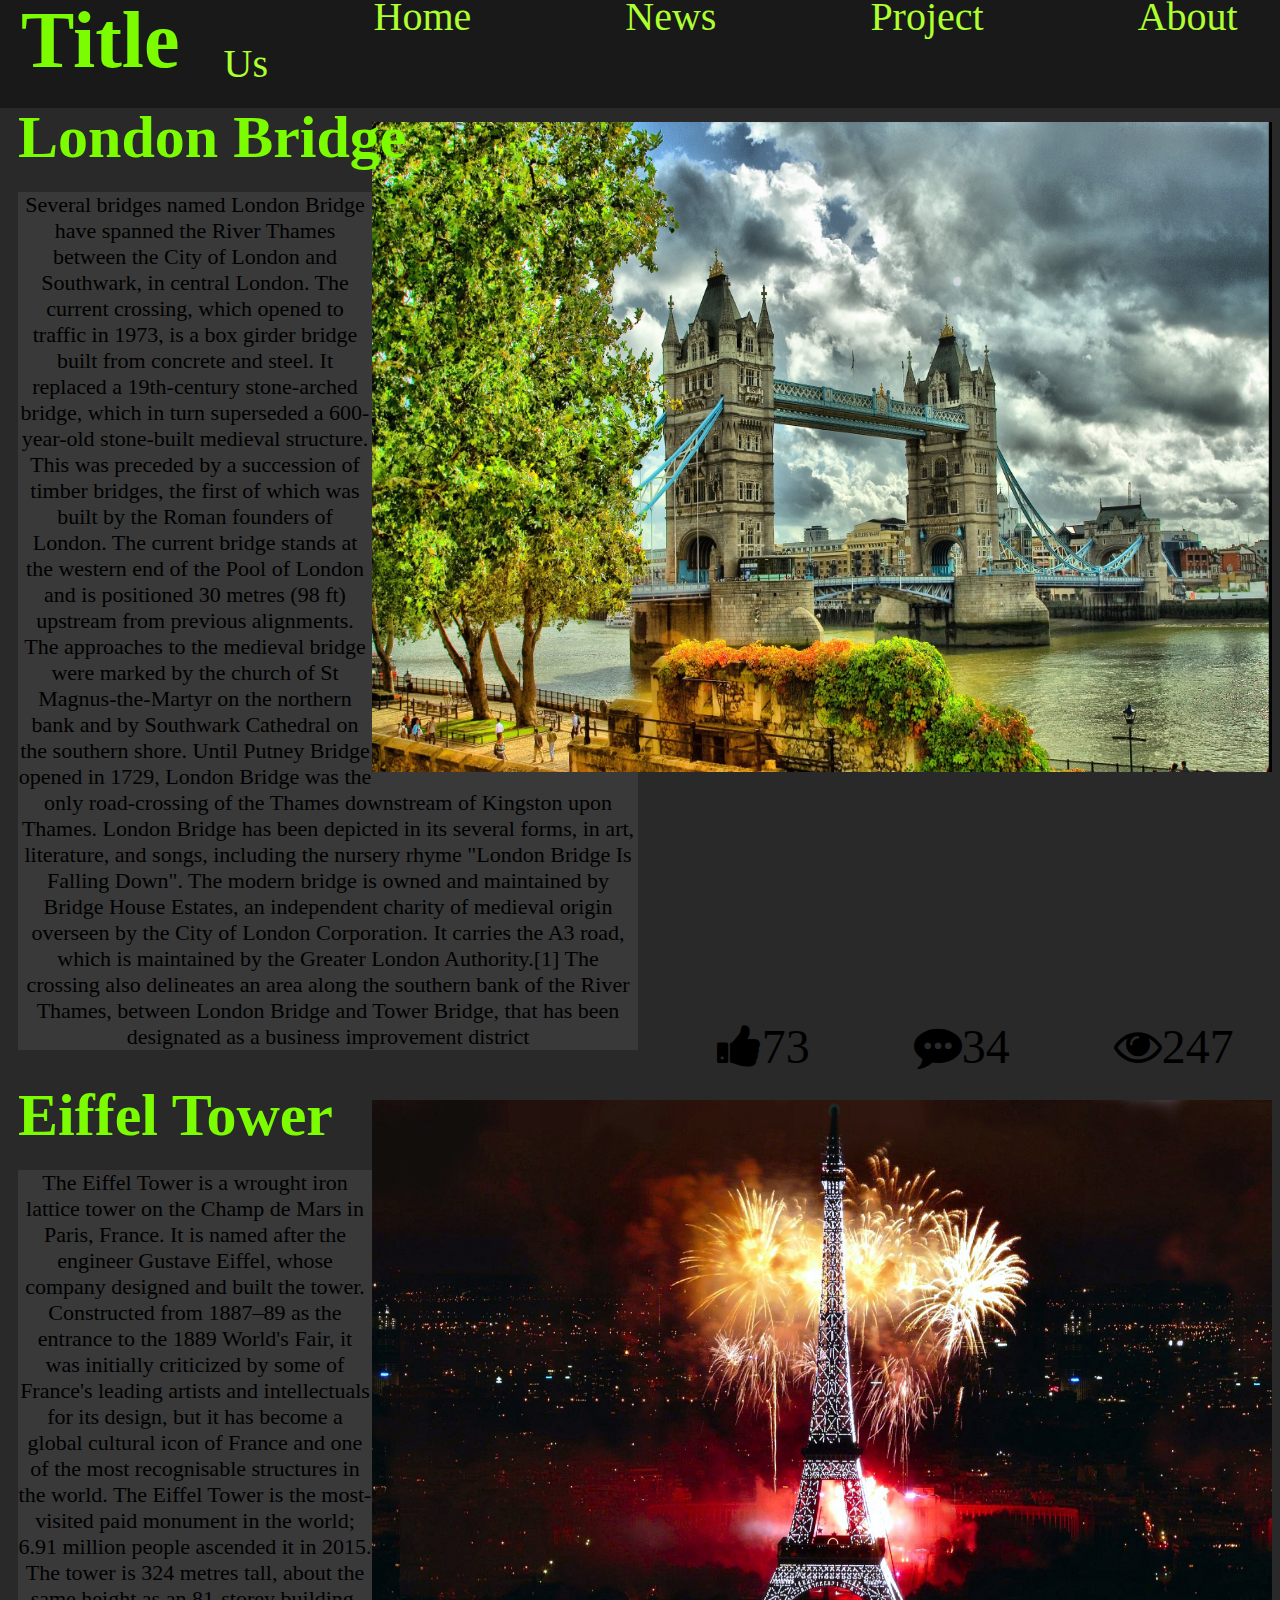
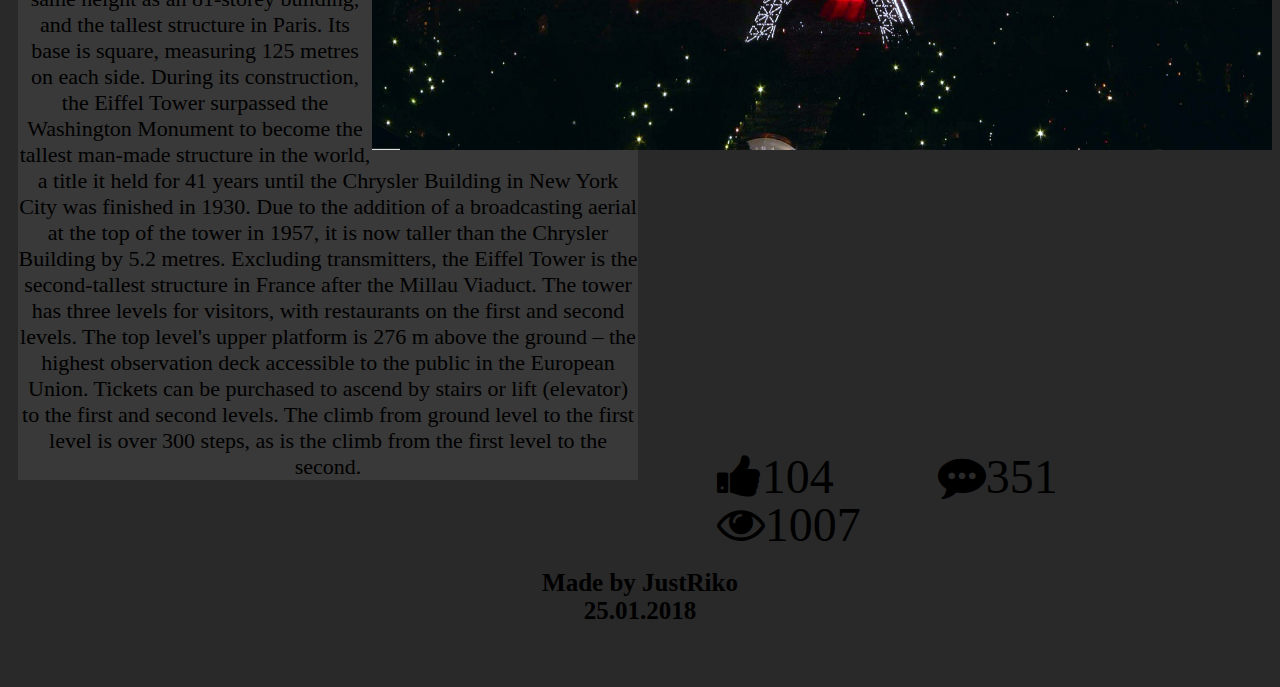
==== News.html @ a364eec2 "complite first page..." ====
<!DOCTYPE html>
<html lang="en">
<head>
    <meta charset="UTF-8">
    <link rel="stylesheet" href="style.css">
    <link rel="stylesheet" href="font-awesome-4.7.0/css/font-awesome.min.css">
    <title>News</title>
</head>
<body>
<div class="header-top-div">
<table class="header-top">
<tr>
<td>
	<div class="header1">
		<h1>Title</h1>
	</div>
</td>
	<td>
		<ul class="menu">
			<li class="undermenu"><a href="index.html">Home</a></li>
			<li class="undermenu"><a href="News.html">News</a></li>
			<li class="undermenu"><a href="Project.html">Project</a></li>
			<li class="undermenu" id="AboutUs">About Us<ul class="UnderAboutUs">
				<li class="UnderAboutUsLi"><a href=""><i class="fa fa-camera-retro"></i>_Instagram</a></li>
				<li class="UnderAboutUsLi"><a href=""><i class="fa fa-address-book"></i>_Facebook</a></li>
			</ul></li>
		</ul>
	</td>
</tr>
</table>
</div>
<div class="News">
	<h1 class="News-h1">London Bridge</h1>
	<img src="London Bridge.jpg" width="900" height="650" align="right" style="margin-top: -90px;">
	<p class="News-discription" align="center">Several bridges named London Bridge have spanned the River Thames between the City of London and Southwark, in central London. The current crossing, which opened to traffic in 1973, is a box girder bridge built from concrete and steel. It replaced a 19th-century stone-arched bridge, which in turn superseded a 600-year-old stone-built medieval structure. This was preceded by a succession of timber bridges, the first of which was built by the Roman founders of London.

The current bridge stands at the western end of the Pool of London and is positioned 30 metres (98 ft) upstream from previous alignments. The approaches to the medieval bridge were marked by the church of St Magnus-the-Martyr on the northern bank and by Southwark Cathedral on the southern shore. Until Putney Bridge opened in 1729, London Bridge was the only road-crossing of the Thames downstream of Kingston upon Thames. London Bridge has been depicted in its several forms, in art, literature, and songs, including the nursery rhyme "London Bridge Is Falling Down".

The modern bridge is owned and maintained by Bridge House Estates, an independent charity of medieval origin overseen by the City of London Corporation. It carries the A3 road, which is maintained by the Greater London Authority.[1] The crossing also delineates an area along the southern bank of the River Thames, between London Bridge and Tower Bridge, that has been designated as a business improvement district</p>
<ul class="likes-and-coments">
	<li><i class="fa fa-thumbs-up fa-3x" id="likes-and-coments">73</i></li>
	<li><i class="fa fa-commenting fa-3x" id="likes-and-coments">34</i></li>
	<li><i class="fa fa-eye fa-3x" id="likes-and-coments">247</i></li>
</ul>
</div>
<div class="News">
	<h1 class="News-h1">Eiffel Tower</h1>
	<img src="Eiffel Tower.jpg" width="900" height="650" align="right" style="margin-top: -90px;">
	<p class="News-discription" align="center">The Eiffel Tower  is a wrought iron lattice tower on the Champ de Mars in Paris, France. It is named after the engineer Gustave Eiffel, whose company designed and built the tower.

		Constructed from 1887–89 as the entrance to the 1889 World's Fair, it was initially criticized by some of France's leading artists and intellectuals for its design, but it has become a global cultural icon of France and one of the most recognisable structures in the world. The Eiffel Tower is the most-visited paid monument in the world; 6.91 million people ascended it in 2015.

		The tower is 324 metres tall, about the same height as an 81-storey building, and the tallest structure in Paris. Its base is square, measuring 125 metres on each side. During its construction, the Eiffel Tower surpassed the Washington Monument to become the tallest man-made structure in the world, a title it held for 41 years until the Chrysler Building in New York City was finished in 1930. Due to the addition of a broadcasting aerial at the top of the tower in 1957, it is now taller than the Chrysler Building by 5.2 metres. Excluding transmitters, the Eiffel Tower is the second-tallest structure in France after the Millau Viaduct.

		The tower has three levels for visitors, with restaurants on the first and second levels. The top level's upper platform is 276 m above the ground – the highest observation deck accessible to the public in the European Union. Tickets can be purchased to ascend by stairs or lift (elevator) to the first and second levels. The climb from ground level to the first level is over 300 steps, as is the climb from the first level to the second.</p>
	<ul class="likes-and-coments">
		<li><i class="fa fa-thumbs-up fa-3x" id="likes-and-coments">104</i></li>
		<li><i class="fa fa-commenting fa-3x" id="likes-and-coments">351</i></li>
		<li><i class="fa fa-eye fa-3x" id="likes-and-coments">1007</i></li>
	</ul>
</div>
<footer>
	<center><h2 class="footer">Made by JustRiko<br>25.01.2018</h2></center>
</footer>
</body>
</html>
---- style.css ----
body{
	background-color: #292929;
}
.header-top-div{
	background-color: #191919;
	height: 170px;
	margin-left: -10px;
	margin-right: -8px;
}
.header-top{
	margin-top: -70px;
	width: 100%;
}
.header1{
	margin-left: 20px;
	font-size: 40px;
	font-family: Arial Black, Impact;
	color: #7CFC00;
}
.undermenu{
	display: inline;
	font-size: 40px;
	font-family: Monotype Corsiva;
	margin-left: 150px;
	color: #ADFF2F;
}
.undermenu:hover{
	background-color: #ADFF2F;
	color: #191919;
}
.undermenu a{
	color: #ADFF2F;
	text-decoration: none;
}
.undermenu a:hover{
	background-color: #ADFF2F;
	color: #191919;
}
.News-h1{
	color: #7CFC00;
	font-size: 60px;
	font-family: Arial Black;
	margin-left: 10px;
	margin-top: -5px;
}
.News-discription{
	width: 620px;
	margin-left:10px;
	margin-top: -20px;
	font-size: 22px;
	font-family: Impact;
	background-color: #393939;
}
.likes-and-coments{
	margin-left: 45%;
	margin-top: -50px;
}
.likes-and-coments li{
	display: inline;
	margin-left: 100px;
}
#likes-and-coments:hover{
	color: #7CFC00;
}
.UnderAboutUs{
	list-style: none;
	position: absolute;
	display: none;
	margin-left: 800px;
}
.UnderAboutUsLi a{
	color: #ADFF2F;
	font-family: Monotype Corsiva;
	font-size: 40px;
	text-decoration: none;
}
#AboutUs:hover .UnderAboutUs{
	display: block;
}
.UnderAboutUs a:hover{
	background-color: #ADFF2F;
	color: #191919;
}
.footer{
	font-family: Monotype Corsiva;
	font-size: 25px;
}
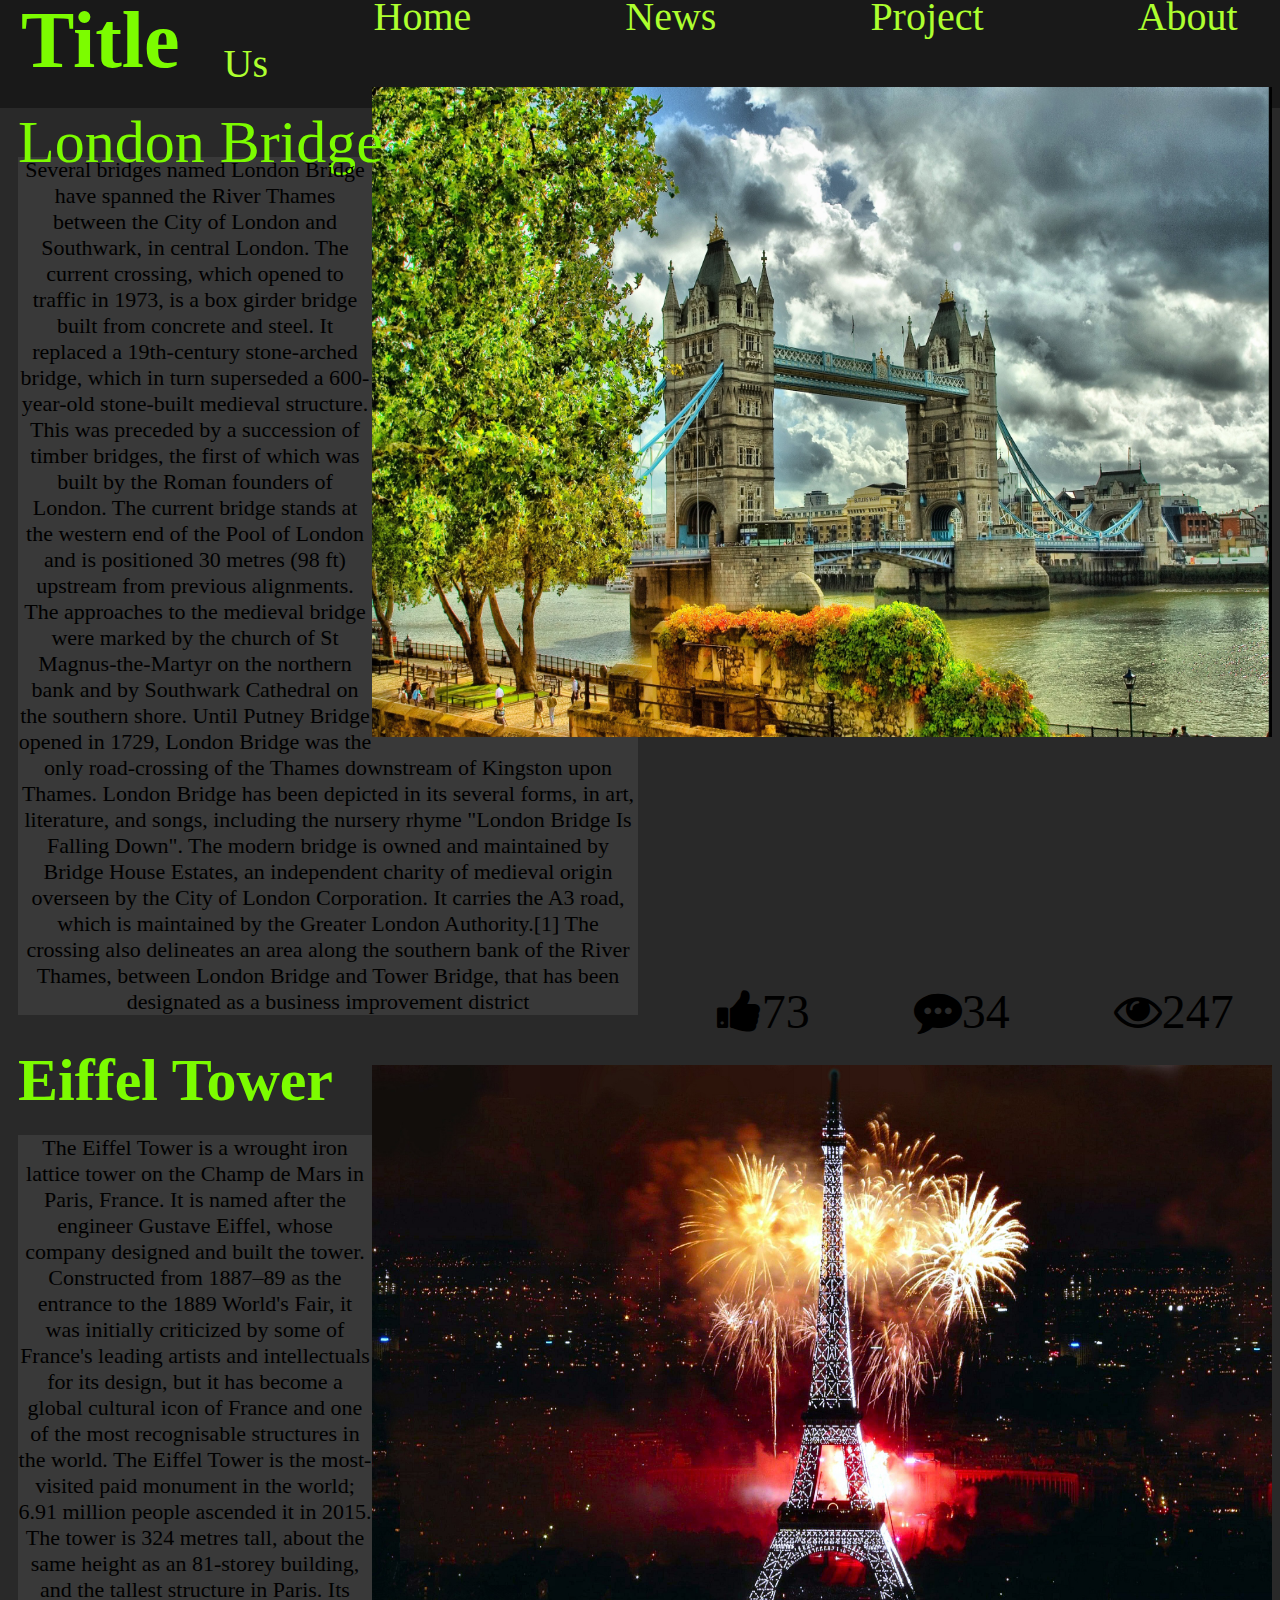
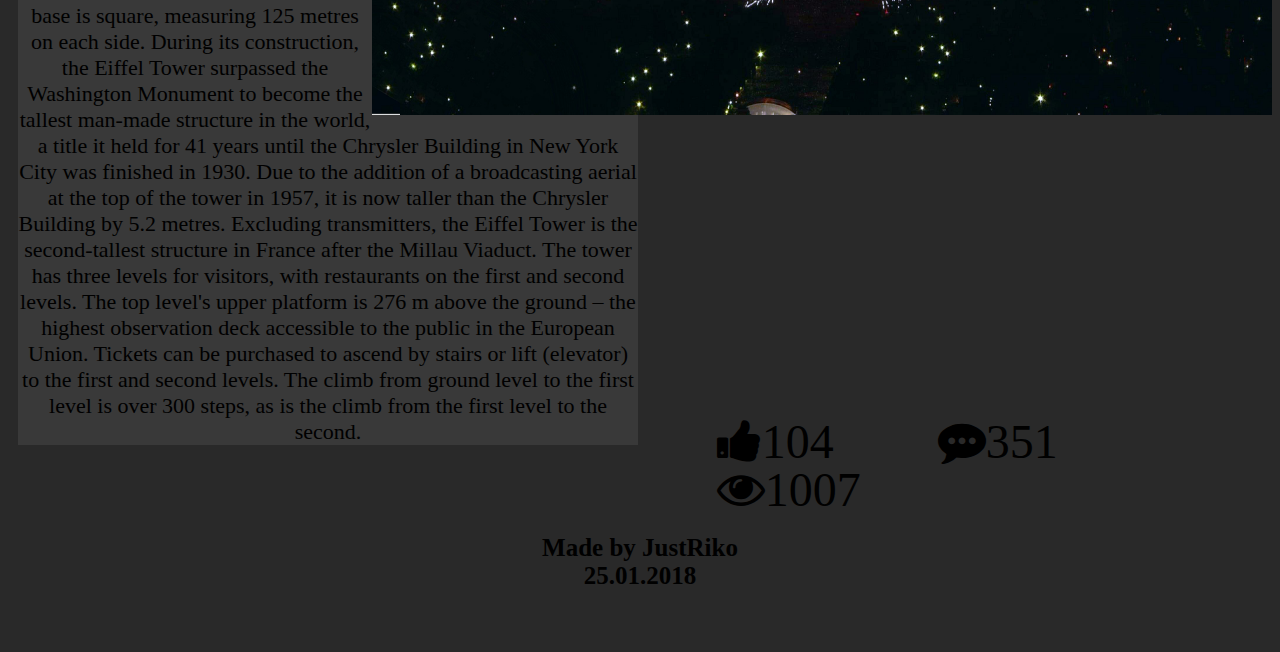
==== commit 5de02e33: "complite first page..." ====
--- a/News.html
+++ b/News.html
@@ -30,7 +30,7 @@
 </table>
 </div>
 <div class="News">
-	<h1 class="News-h1">London Bridge</h1>
+<div class="NewsHeader"><a href="News_1.html" class="News-h1">London Bridge</a></div>
 	<img src="London Bridge.jpg" width="900" height="650" align="right" style="margin-top: -90px;">
 	<p class="News-discription" align="center">Several bridges named London Bridge have spanned the River Thames between the City of London and Southwark, in central London. The current crossing, which opened to traffic in 1973, is a box girder bridge built from concrete and steel. It replaced a 19th-century stone-arched bridge, which in turn superseded a 600-year-old stone-built medieval structure. This was preceded by a succession of timber bridges, the first of which was built by the Roman founders of London.
 
--- a/style.css
+++ b/style.css
@@ -84,4 +84,11 @@
 .footer{
 	font-family: Monotype Corsiva;
 	font-size: 25px;
+}
+.NewsHeader a{
+	text-decoration: none;
+}
+.NewsHeader a:hover{
+	background: #7CFC00;
+	color: #191919;
 }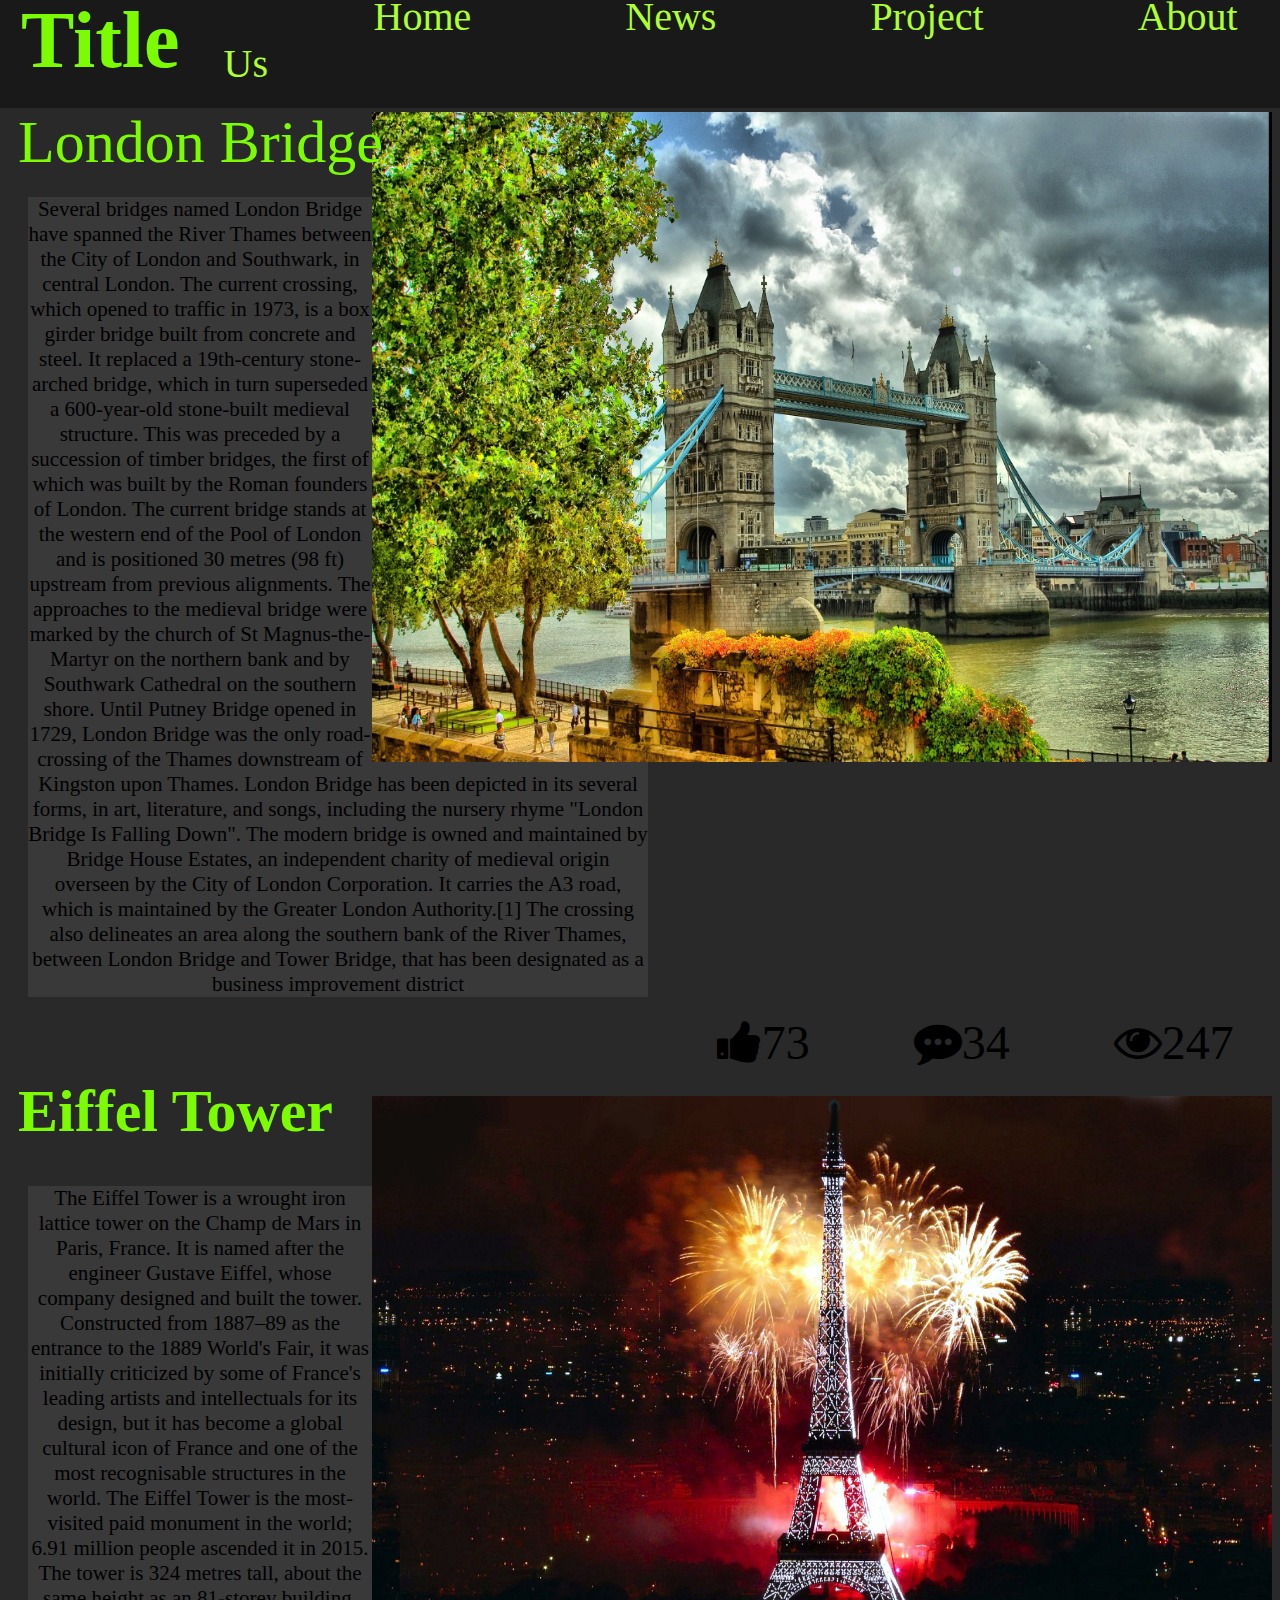
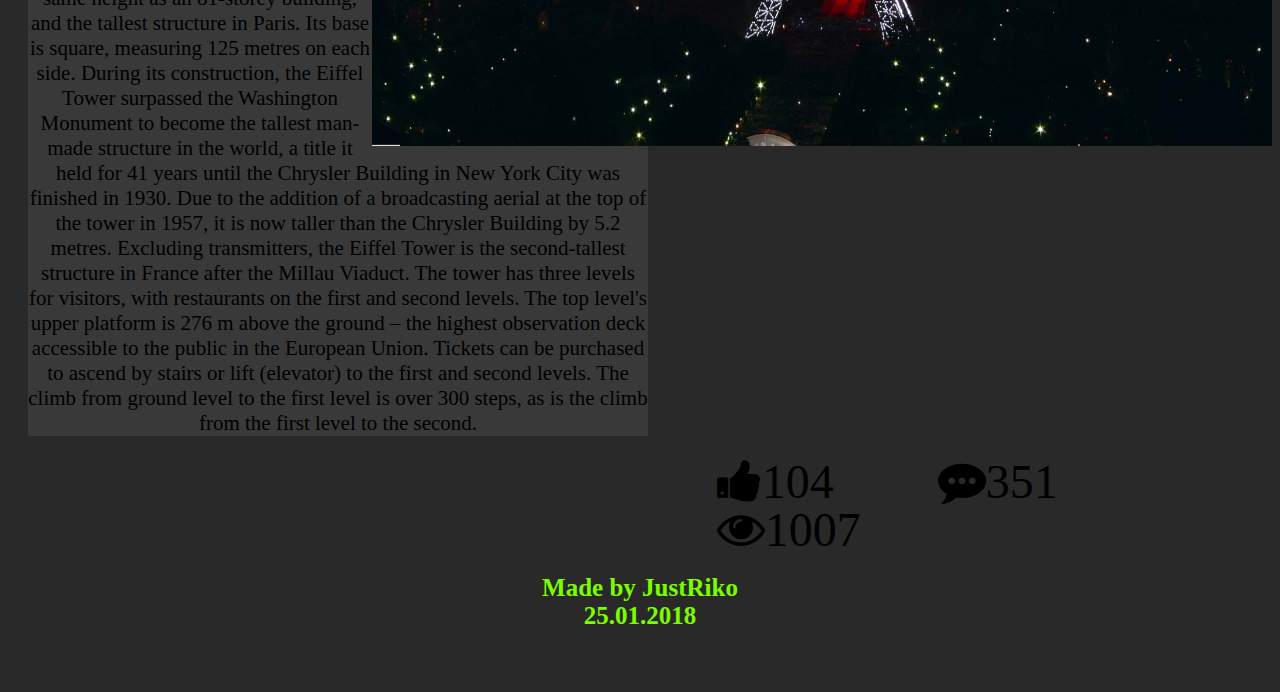
==== commit efc9e931: "New" ====
--- a/News.html
+++ b/News.html
@@ -31,8 +31,8 @@
 </div>
 <div class="News">
 <div class="NewsHeader"><a href="News_1.html" class="News-h1">London Bridge</a></div>
-	<img src="London Bridge.jpg" width="900" height="650" align="right" style="margin-top: -90px;">
-	<p class="News-discription" align="center">Several bridges named London Bridge have spanned the River Thames between the City of London and Southwark, in central London. The current crossing, which opened to traffic in 1973, is a box girder bridge built from concrete and steel. It replaced a 19th-century stone-arched bridge, which in turn superseded a 600-year-old stone-built medieval structure. This was preceded by a succession of timber bridges, the first of which was built by the Roman founders of London.
+	<img src="London Bridge.jpg" width="900" height="650" align="right" style="margin-top: -65px;">
+	<p class="News-discription" align="center" id="NewsDiscription" style="margin-top: 20px;">Several bridges named London Bridge have spanned the River Thames between the City of London and Southwark, in central London. The current crossing, which opened to traffic in 1973, is a box girder bridge built from concrete and steel. It replaced a 19th-century stone-arched bridge, which in turn superseded a 600-year-old stone-built medieval structure. This was preceded by a succession of timber bridges, the first of which was built by the Roman founders of London.
 
 The current bridge stands at the western end of the Pool of London and is positioned 30 metres (98 ft) upstream from previous alignments. The approaches to the medieval bridge were marked by the church of St Magnus-the-Martyr on the northern bank and by Southwark Cathedral on the southern shore. Until Putney Bridge opened in 1729, London Bridge was the only road-crossing of the Thames downstream of Kingston upon Thames. London Bridge has been depicted in its several forms, in art, literature, and songs, including the nursery rhyme "London Bridge Is Falling Down".
 
--- a/style.css
+++ b/style.css
@@ -44,16 +44,17 @@
 	margin-top: -5px;
 }
 .News-discription{
+	margin-left:20px;
+	margin-right: 20px;
 	width: 620px;
-	margin-left:10px;
-	margin-top: -20px;
-	font-size: 22px;
+	margin-top: 0px;
+	font-size: 21px;
 	font-family: Impact;
 	background-color: #393939;
 }
 .likes-and-coments{
 	margin-left: 45%;
-	margin-top: -50px;
+	margin-top: 0px;
 }
 .likes-and-coments li{
 	display: inline;
@@ -62,11 +63,11 @@
 #likes-and-coments:hover{
 	color: #7CFC00;
 }
-.UnderAboutUs{
+.UnderAboutUs {
 	list-style: none;
 	position: absolute;
 	display: none;
-	margin-left: 800px;
+	margin-left: 850px;
 }
 .UnderAboutUsLi a{
 	color: #ADFF2F;
@@ -88,7 +89,8 @@
 .NewsHeader a{
 	text-decoration: none;
 }
-.NewsHeader a:hover{
-	background: #7CFC00;
-	color: #191919;
+h2{
+	color: #7CFC00;
+	font-size: 50px;
+	font-family: Impact;
 }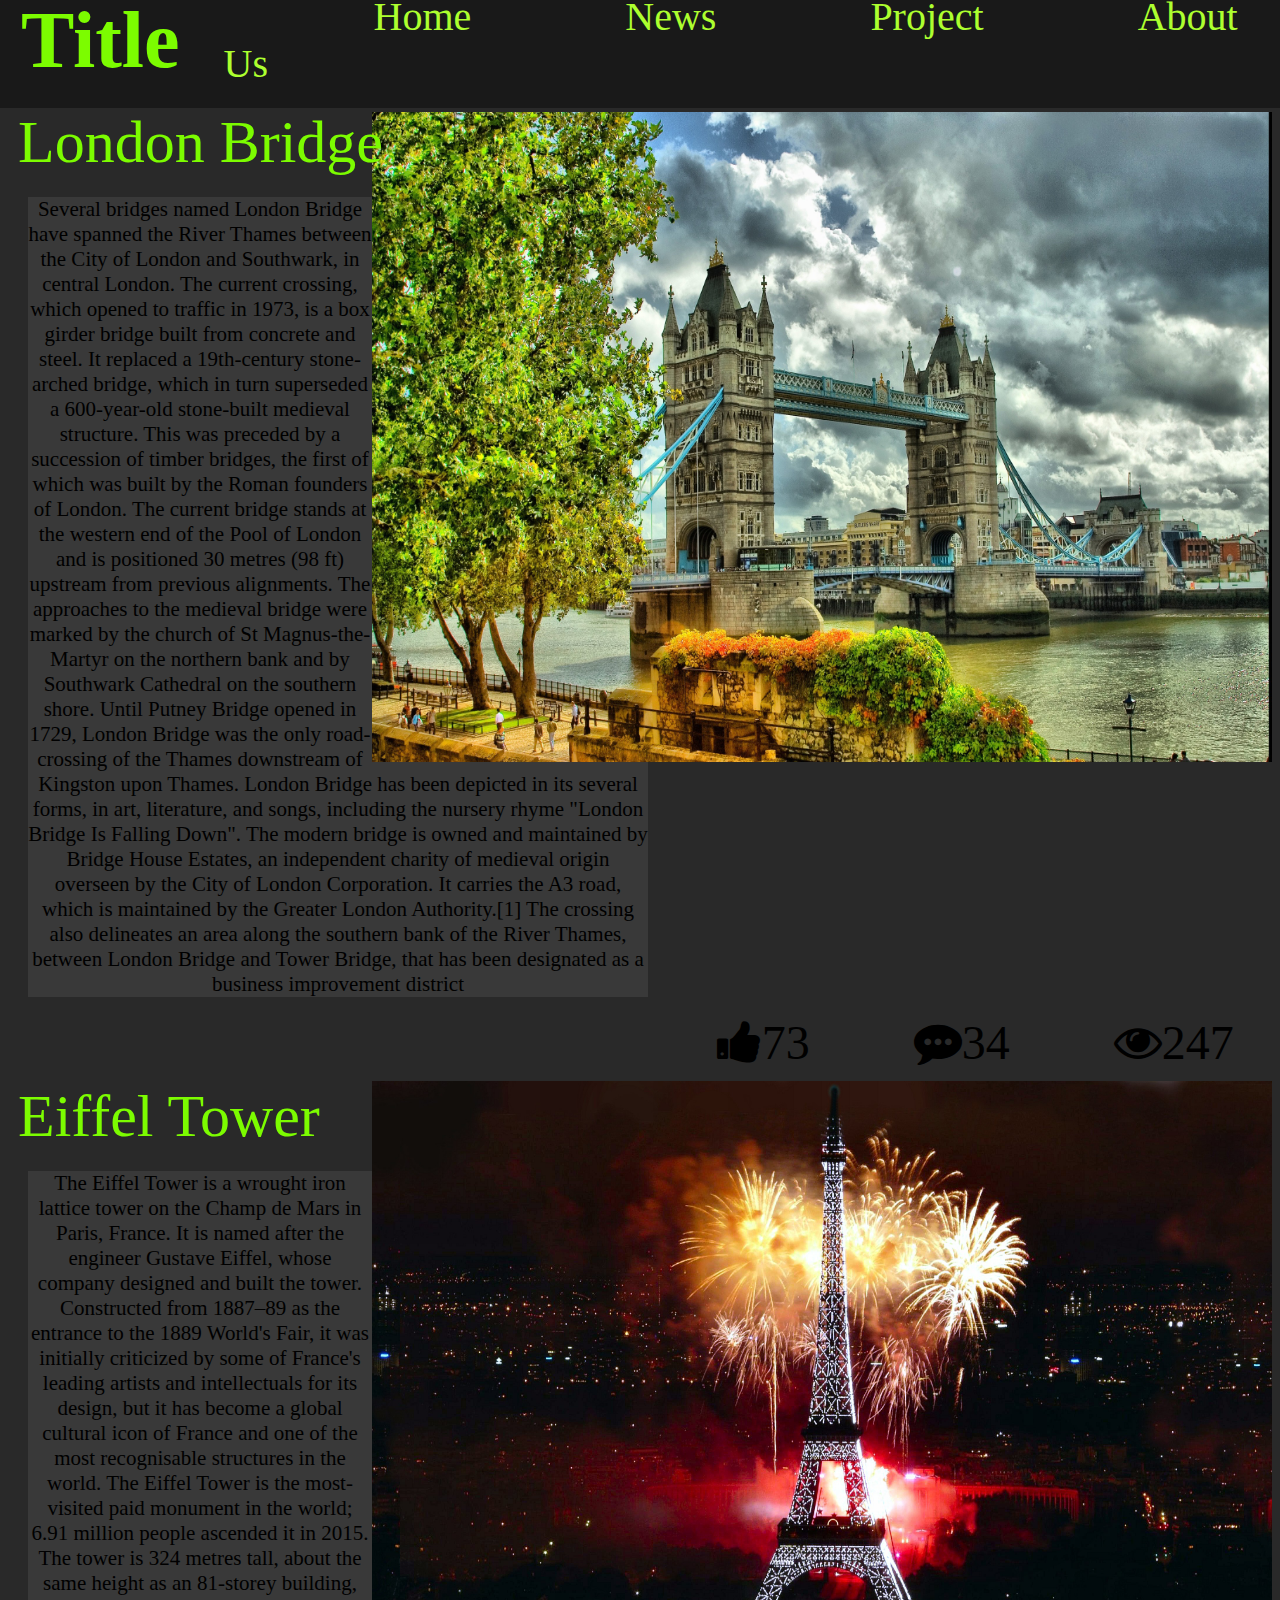
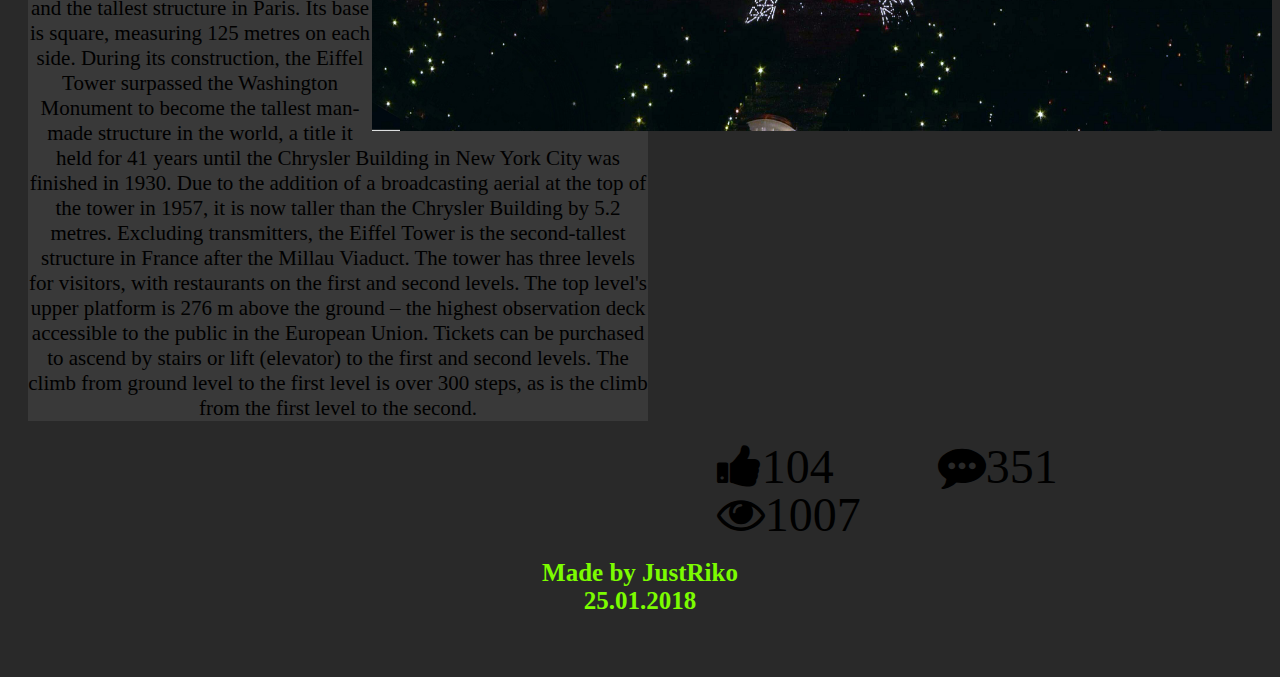
==== commit f5065e27: "New" ====
--- a/News.html
+++ b/News.html
@@ -44,7 +44,7 @@
 </ul>
 </div>
 <div class="News">
-	<h1 class="News-h1">Eiffel Tower</h1>
+	<div class="NewsHeader" style="margin-bottom: 20px;"><a href="News_2.html" class="News-h1">Eiffel Tower</a></div>
 	<img src="Eiffel Tower.jpg" width="900" height="650" align="right" style="margin-top: -90px;">
 	<p class="News-discription" align="center">The Eiffel Tower  is a wrought iron lattice tower on the Champ de Mars in Paris, France. It is named after the engineer Gustave Eiffel, whose company designed and built the tower.
 
--- a/style.css
+++ b/style.css
@@ -93,4 +93,24 @@
 	color: #7CFC00;
 	font-size: 50px;
 	font-family: Impact;
+}
+.another_username{
+	font-family: Arial Black, Impact;
+	font-size: 30px;
+	margin-left: 10px;
+	color: aliceblue;
+}
+.another_user_title{
+	font-size: 35px;
+	font-family: "Bookman Old Style";
+	margin-left: 40px;
+}
+.another_user_discription{
+	margin-right: 10px;
+	margin-left: 30px;
+	font-family: "Comic Sans MS";
+	font-size: 25px;
+}
+.NewsHeader a:hover{
+	color: white;
 }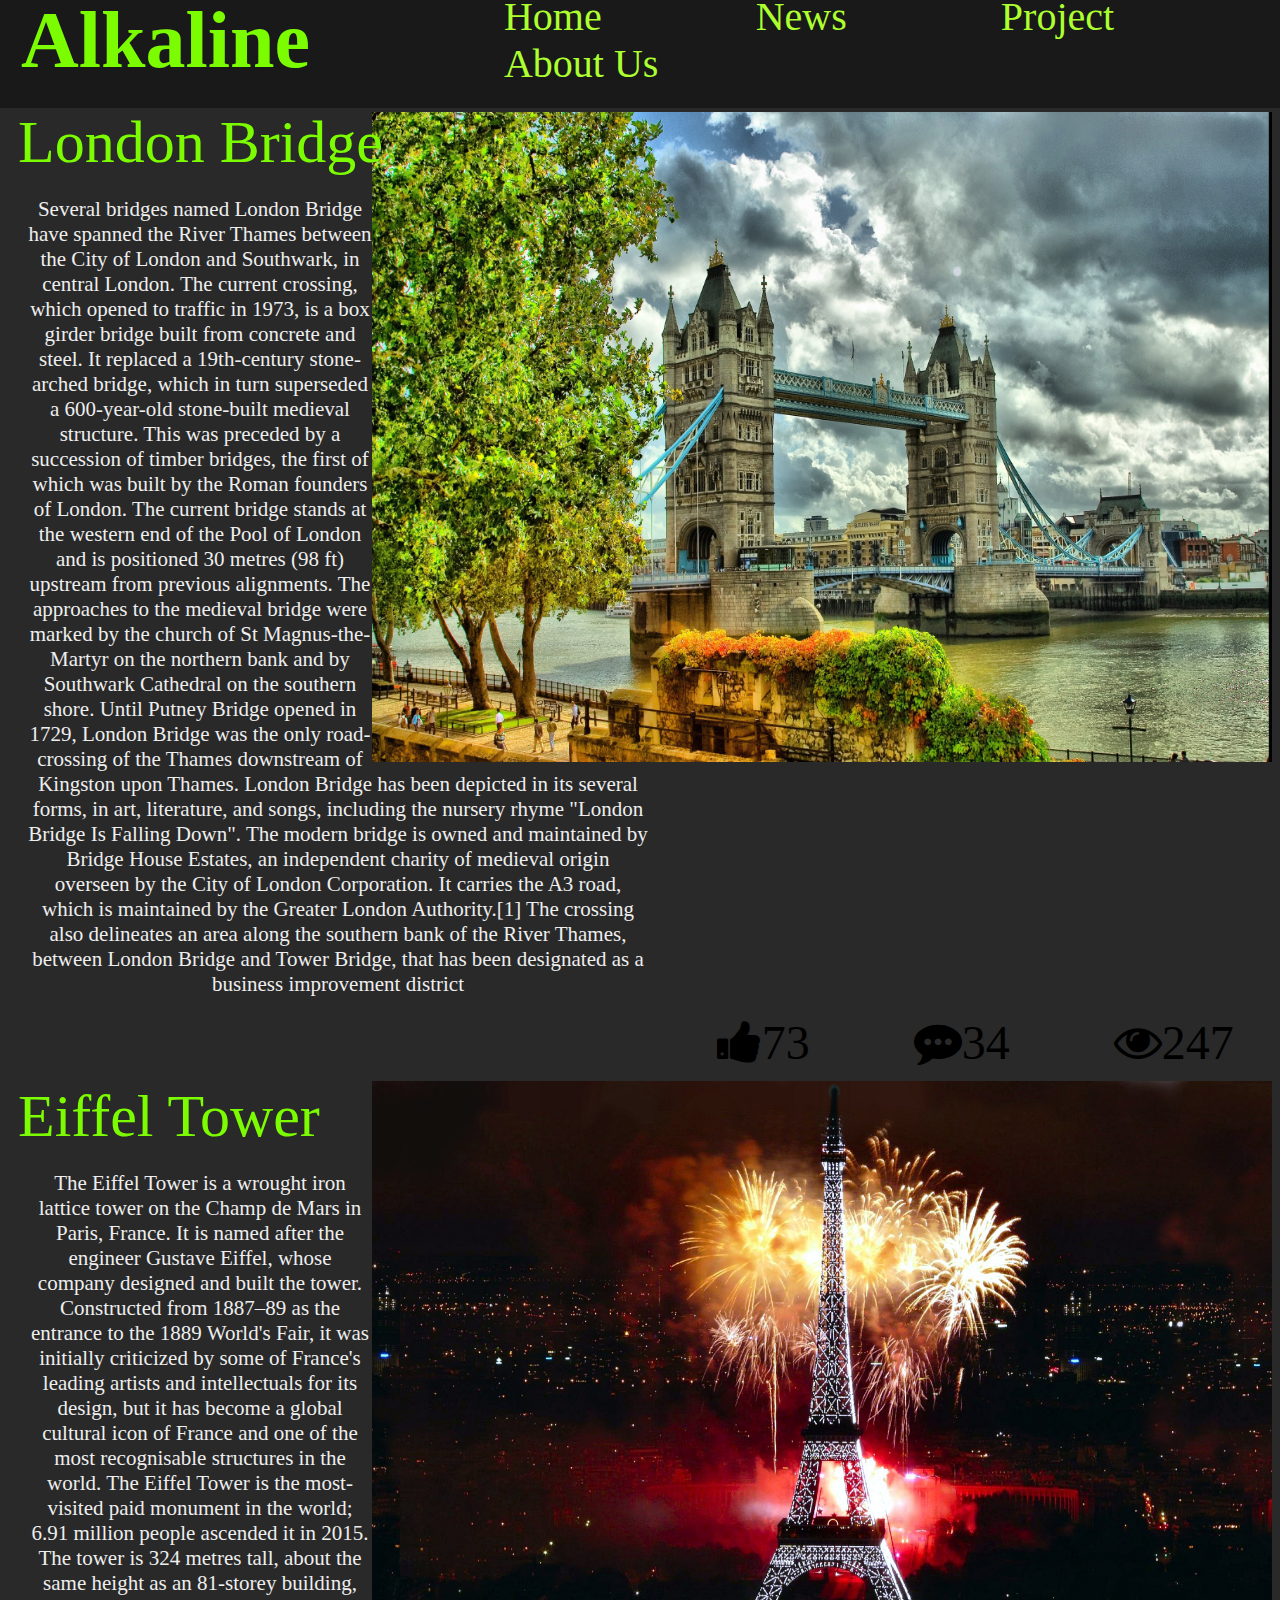
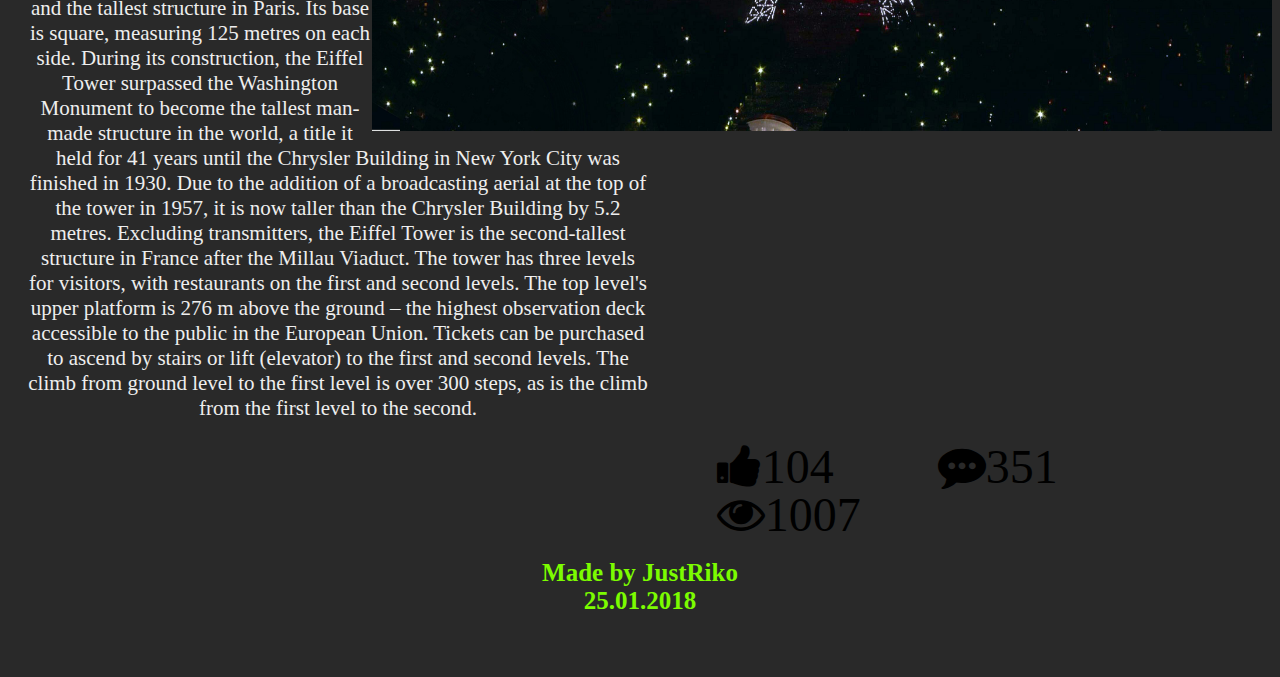
==== commit 71ec2370: "new" ====
--- a/News.html
+++ b/News.html
@@ -12,7 +12,7 @@
 <tr>
 <td>
 	<div class="header1">
-		<h1>Title</h1>
+		<h1>Alkaline</h1>
 	</div>
 </td>
 	<td>
--- a/style.css
+++ b/style.css
@@ -1,3 +1,4 @@
+/*Menu and News page start*/
 body{
 	background-color: #292929;
 }
@@ -49,8 +50,8 @@
 	width: 620px;
 	margin-top: 0px;
 	font-size: 21px;
-	font-family: Impact;
-	background-color: #393939;
+	font-family: Inconsolata;
+	color: #eeeeee;
 }
 .likes-and-coments{
 	margin-left: 45%;
@@ -113,4 +114,18 @@
 }
 .NewsHeader a:hover{
 	color: white;
+}
+/*Menu and News page finish*/
+
+/*Home page start*/
+.first-title{
+	color: #7CFC00;
+	font-family: "Arial Narrow";
+	font-size: 50px;
+}
+.home-block-text{
+	color: white;
+	font-family: "Comic Sans MS";
+	font-size: 30px;
+	padding-left: 20px;
 }